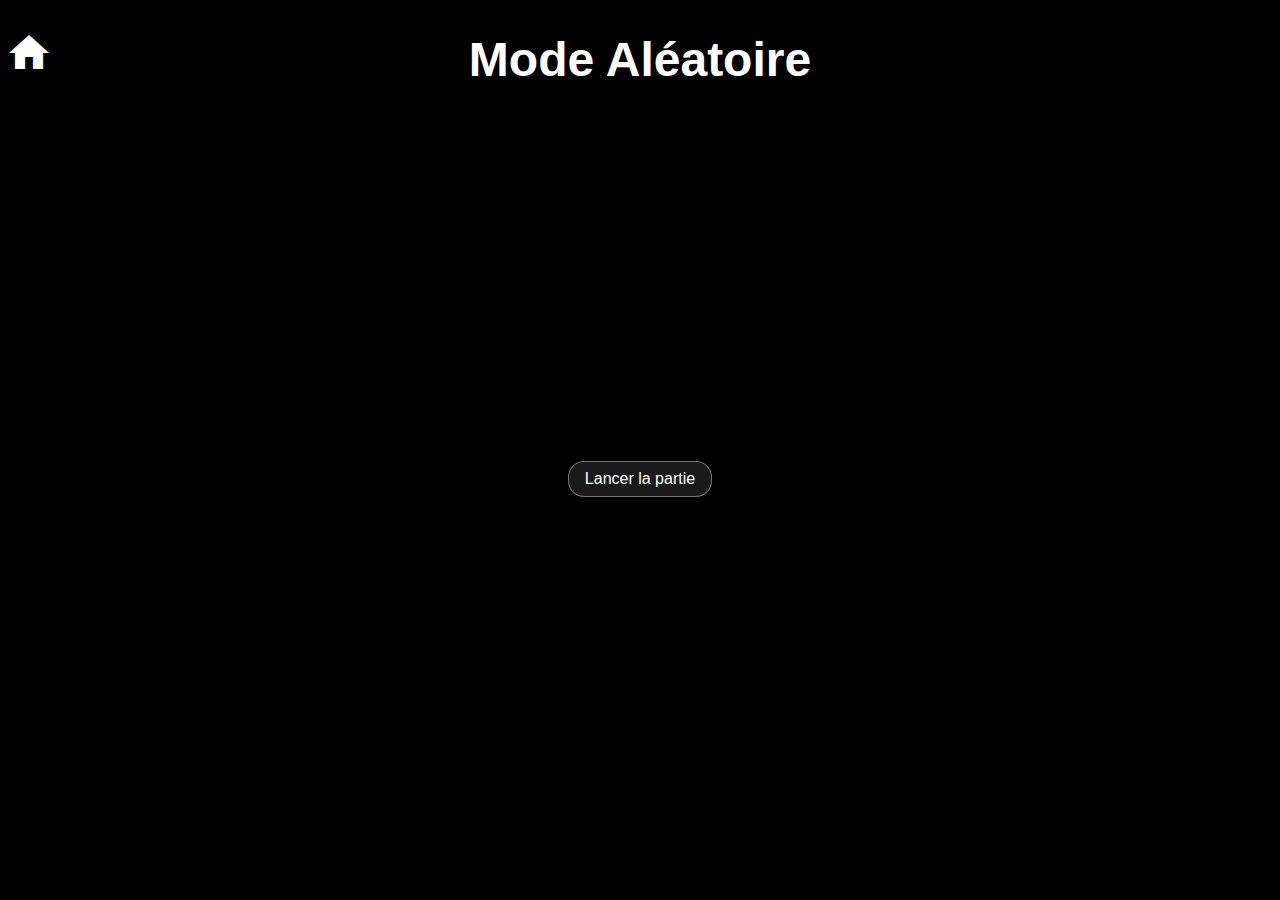
==== html/aleatoire.html @ 12a10e36 "Reorganisation & README é" ====
<!DOCTYPE html>
<html>
<head>
    <title>Find Castillon's Song</title>
    <script src="../js/aleatoire.js" defer></script>
    <link rel="icon" href="../img/icon.jpg" type="image/x-icon">
    <link rel="stylesheet" href="../css/app.css">
    <link href="https://fonts.googleapis.com/icon?family=Material+Icons" rel="stylesheet">
</head>
    <header>
        <a href="index.html"><i class="material-icons" id="my-icon" title="Accueil">home</i></a>
        <h1 id="titre">Mode Aléatoire</h1>
    </header>
    <body>
        <div id="musique"></div>
        <div class="input-button-container">
            <h1 id="titreReponse"></h1>
            <input type="text" id="reponse" placeholder="Votre réponse" hidden="true">
            <button id="valider">Lancer la partie</button>
            <button id="pause">Pause</button>
            <p id="score"></p>
        </div>
    </body>
</html>
---- css/app.css ----
body{
    background-color: black;
    color: white;
    font-family: Arial, sans-serif;
    margin: 0;
    padding: 0;
    display: flex;
    justify-content: center;
    align-items: center;
    height: 100vh;
}

.material-icons {
    position: absolute;
    top: 0;
    left: 0;
    font-size: 3em !important;
    margin: 0.1em;
    margin-top: 0.6em;
}

.material-icons:hover{
    cursor: pointer;
}

a{
    text-decoration: none;
    color: white;
}

#reponse{
    border-radius: 1em;
    background: rgba(255, 255, 255, 0.1);
    border: 0.1em solid rgba(255, 255, 255, 0.4);
    color: #fff;
    font-size: 1em;
    padding: 0.5em 1em;
    cursor: pointer;
    transition: background 0.5s, border 0.5s;
}

button{
    border-radius: 1em;
    background: rgba(255, 255, 255, 0.1);
    border: 0.1em solid rgba(255, 255, 255, 0.4);
    color: #fff;
    font-size: 1em;
    padding: 0.5em 1em;
    cursor: pointer;
    transition: background 0.5s, border 0.5s;
    margin-top: 3em;
}

button:hover{
    background: rgba(255, 255, 255, 0.4);
    border: 0.1em solid rgba(255, 255, 255, 0.1);
}

.input-button-container {
    display: flex;
    flex-direction: column;
    align-items: center;
    justify-content: center;
}

#score{
    font-size: 1em;
    margin-top: 1em;
    font-weight: bold;
}

#pause{
    display: none;
    margin-top: 0.5em;
}

#timer {
    position: relative; /* Add this */
    display: flex;
    justify-content: center;
    align-items: center;
}

#temps {
    position: absolute; /* Add this */
    font-size: 2em;
    margin-top: 1em;
    font-weight: bold;
    margin-left: 10em;
}


#titre {
    position: absolute;
    top: 0;
    left: 50%;
    transform: translateX(-50%);
    font-size: 3em;
    font-weight: bold;
}
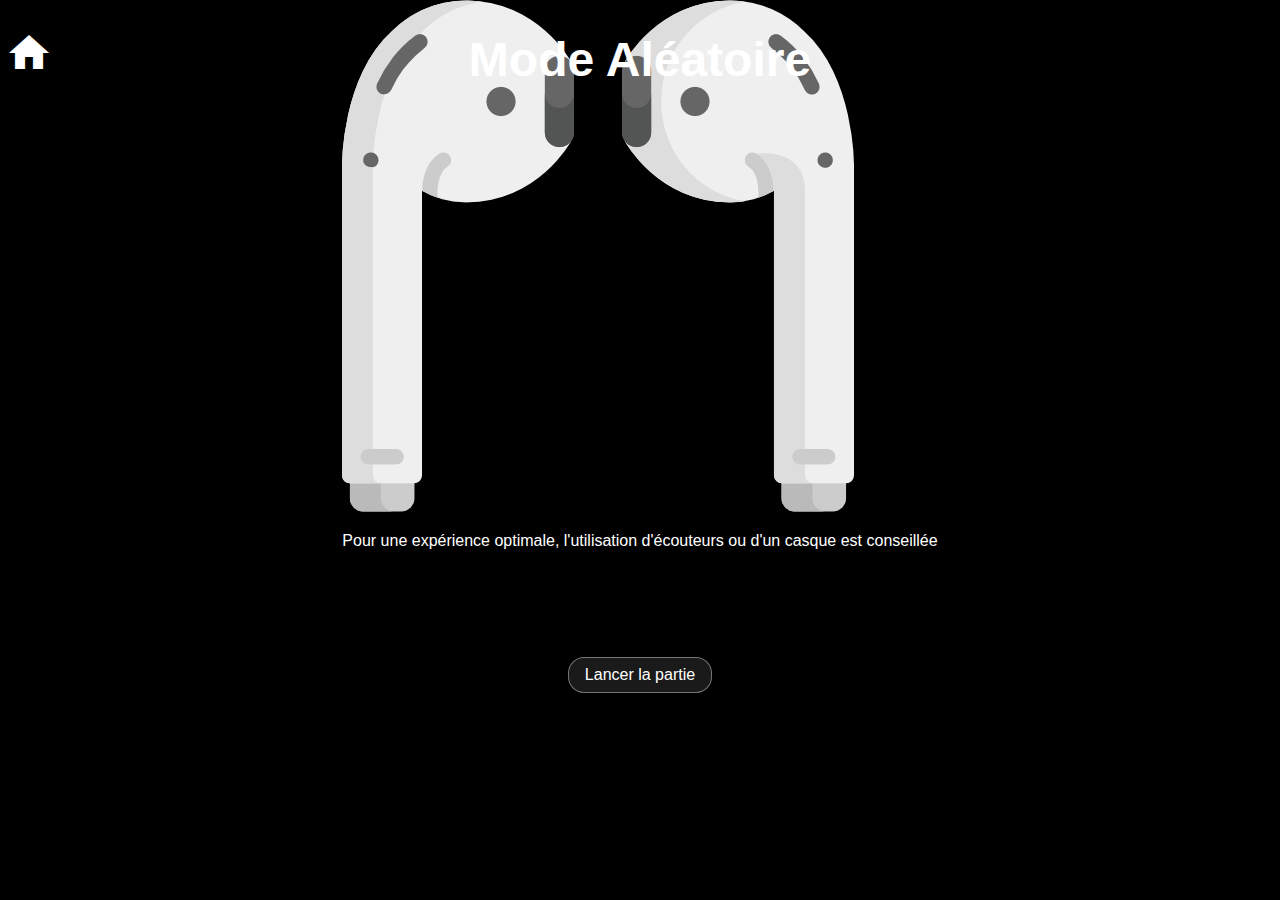
==== commit b4ff49ad: "MAJ all HTML" ====
--- a/html/aleatoire.html
+++ b/html/aleatoire.html
@@ -8,11 +8,20 @@
     <link href="https://fonts.googleapis.com/icon?family=Material+Icons" rel="stylesheet">
 </head>
     <header>
-        <a href="index.html"><i class="material-icons" id="my-icon" title="Accueil">home</i></a>
+        <a href="../index.html"><i class="material-icons" id="my-icon" title="Accueil">home</i></a>
         <h1 id="titre">Mode Aléatoire</h1>
     </header>
+    <a href="../index.html">
+        <div id="accueil">
+            <h1>Find Castillon's Song</h1>
+        </div>
+    </a>
     <body>
         <div id="musique"></div>
+        <div id="avantLancement">
+            <img id="airpods" src="../img/airpods.png" alt="Ecouteurs">
+            <p id="ecouteurs">Pour une expérience optimale, l'utilisation d'écouteurs ou d'un casque est conseillée</p>
+        </div>
         <div class="input-button-container">
             <h1 id="titreReponse"></h1>
             <input type="text" id="reponse" placeholder="Votre réponse" hidden="true">
--- a/css/app.css
+++ b/css/app.css
@@ -5,9 +5,9 @@
     margin: 0;
     padding: 0;
     display: flex;
+    flex-direction: column;
     justify-content: center;
     align-items: center;
-    height: 100vh;
 }
 
 .material-icons {
@@ -75,14 +75,14 @@
 }
 
 #timer {
-    position: relative; /* Add this */
+    position: relative;
     display: flex;
     justify-content: center;
     align-items: center;
 }
 
 #temps {
-    position: absolute; /* Add this */
+    position: absolute;
     font-size: 2em;
     margin-top: 1em;
     font-weight: bold;
@@ -97,4 +97,59 @@
     transform: translateX(-50%);
     font-size: 3em;
     font-weight: bold;
+}
+
+#accueil{
+    display: none;
+}
+
+@media (min-width: 576px) and (max-width: 1199px){
+
+    #accueil{
+        display: block;
+        width: 100vw;
+        background-color: black;
+        margin-bottom: 3vh;
+        position: fixed;
+        top: 0;
+        left: 0;
+        z-index: 1;
+    }
+
+    header{
+        display: none;
+    }
+
+    h1{
+        font-size: 5em;
+        text-align: center;
+    }
+
+    body{
+        margin-top: 20vh;
+    }
+
+    #avantLancement{
+        display: block;
+        font-size: 250%;
+        text-align: center;
+    }
+
+    #avantLancement > *{
+        margin-bottom: -5vh;
+    }
+
+    #valider, #reponse, #pause, #score{
+        font-size: 350%;
+    }
+
+    #airpods{
+        transform: rotate(5deg);
+        scale: 0.5;
+    }
+
+    #valider{
+        margin-top: 0.5em;
+    }
+
 }